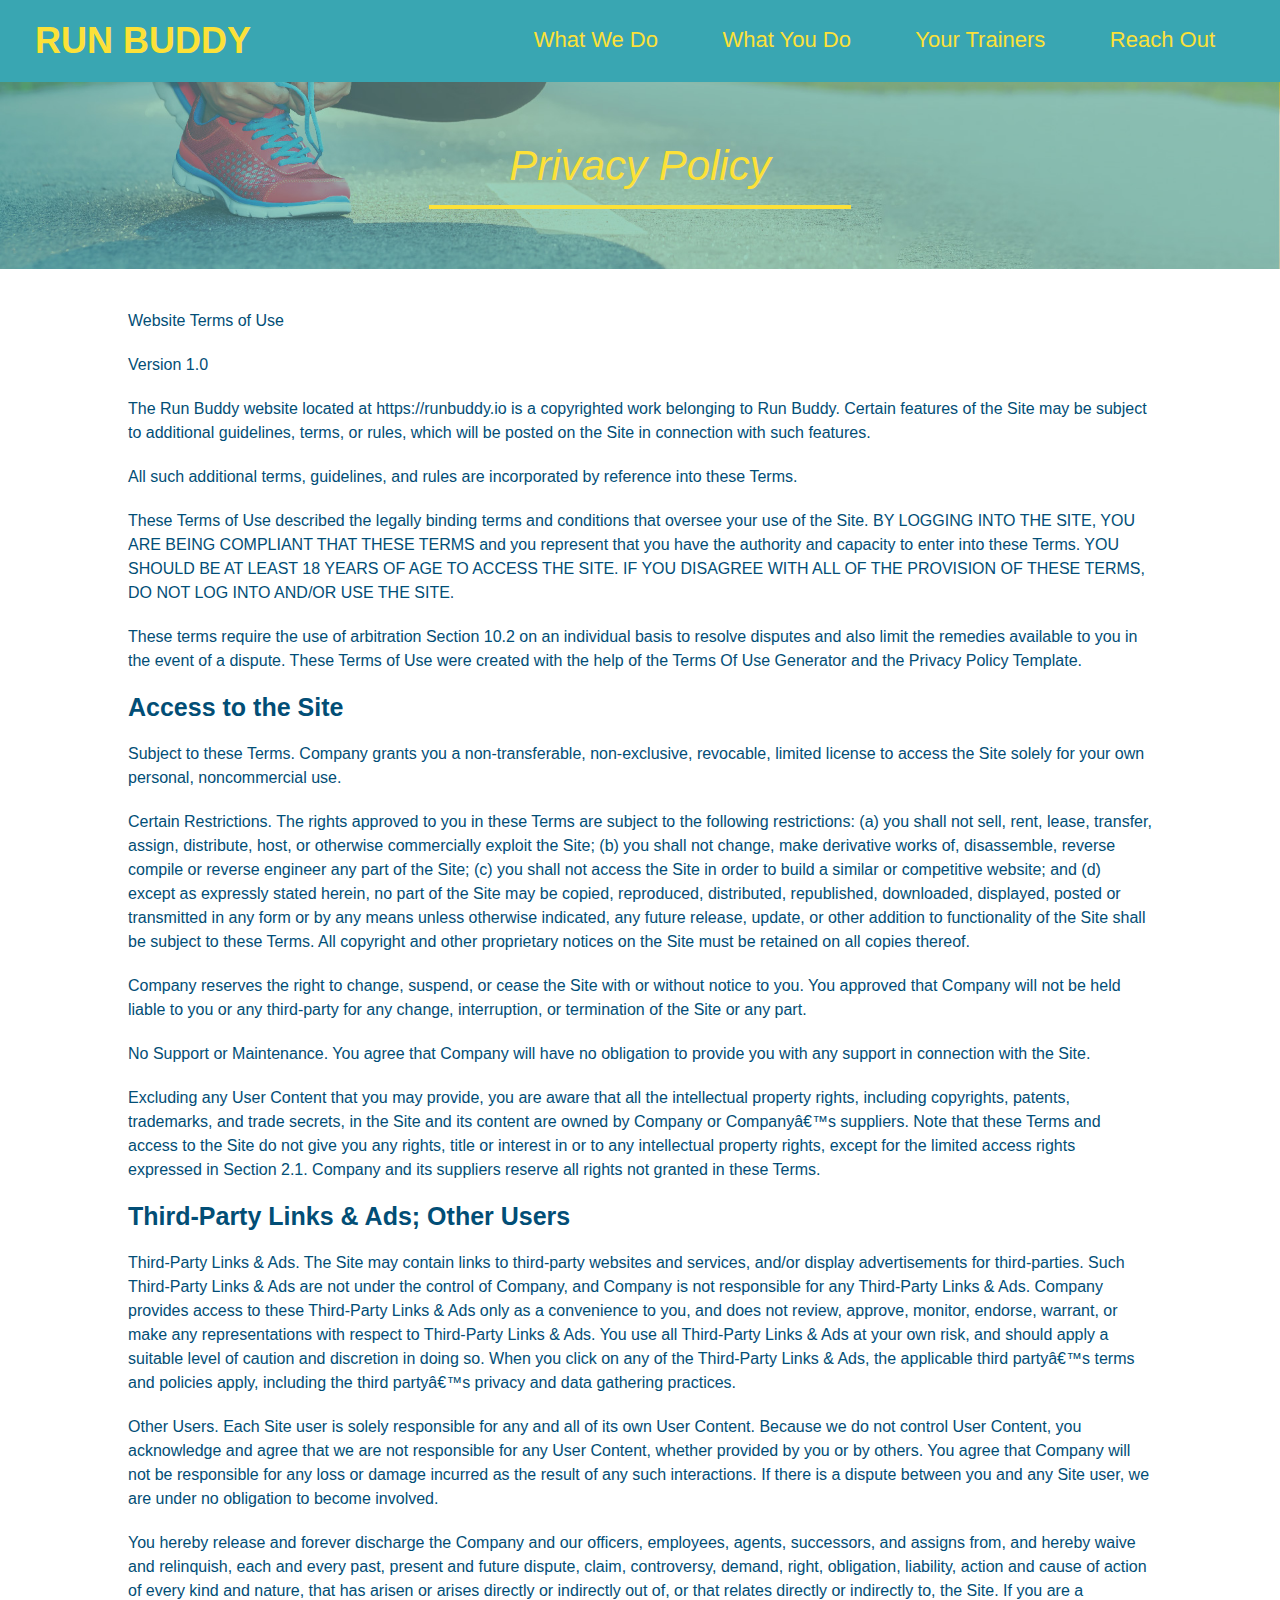
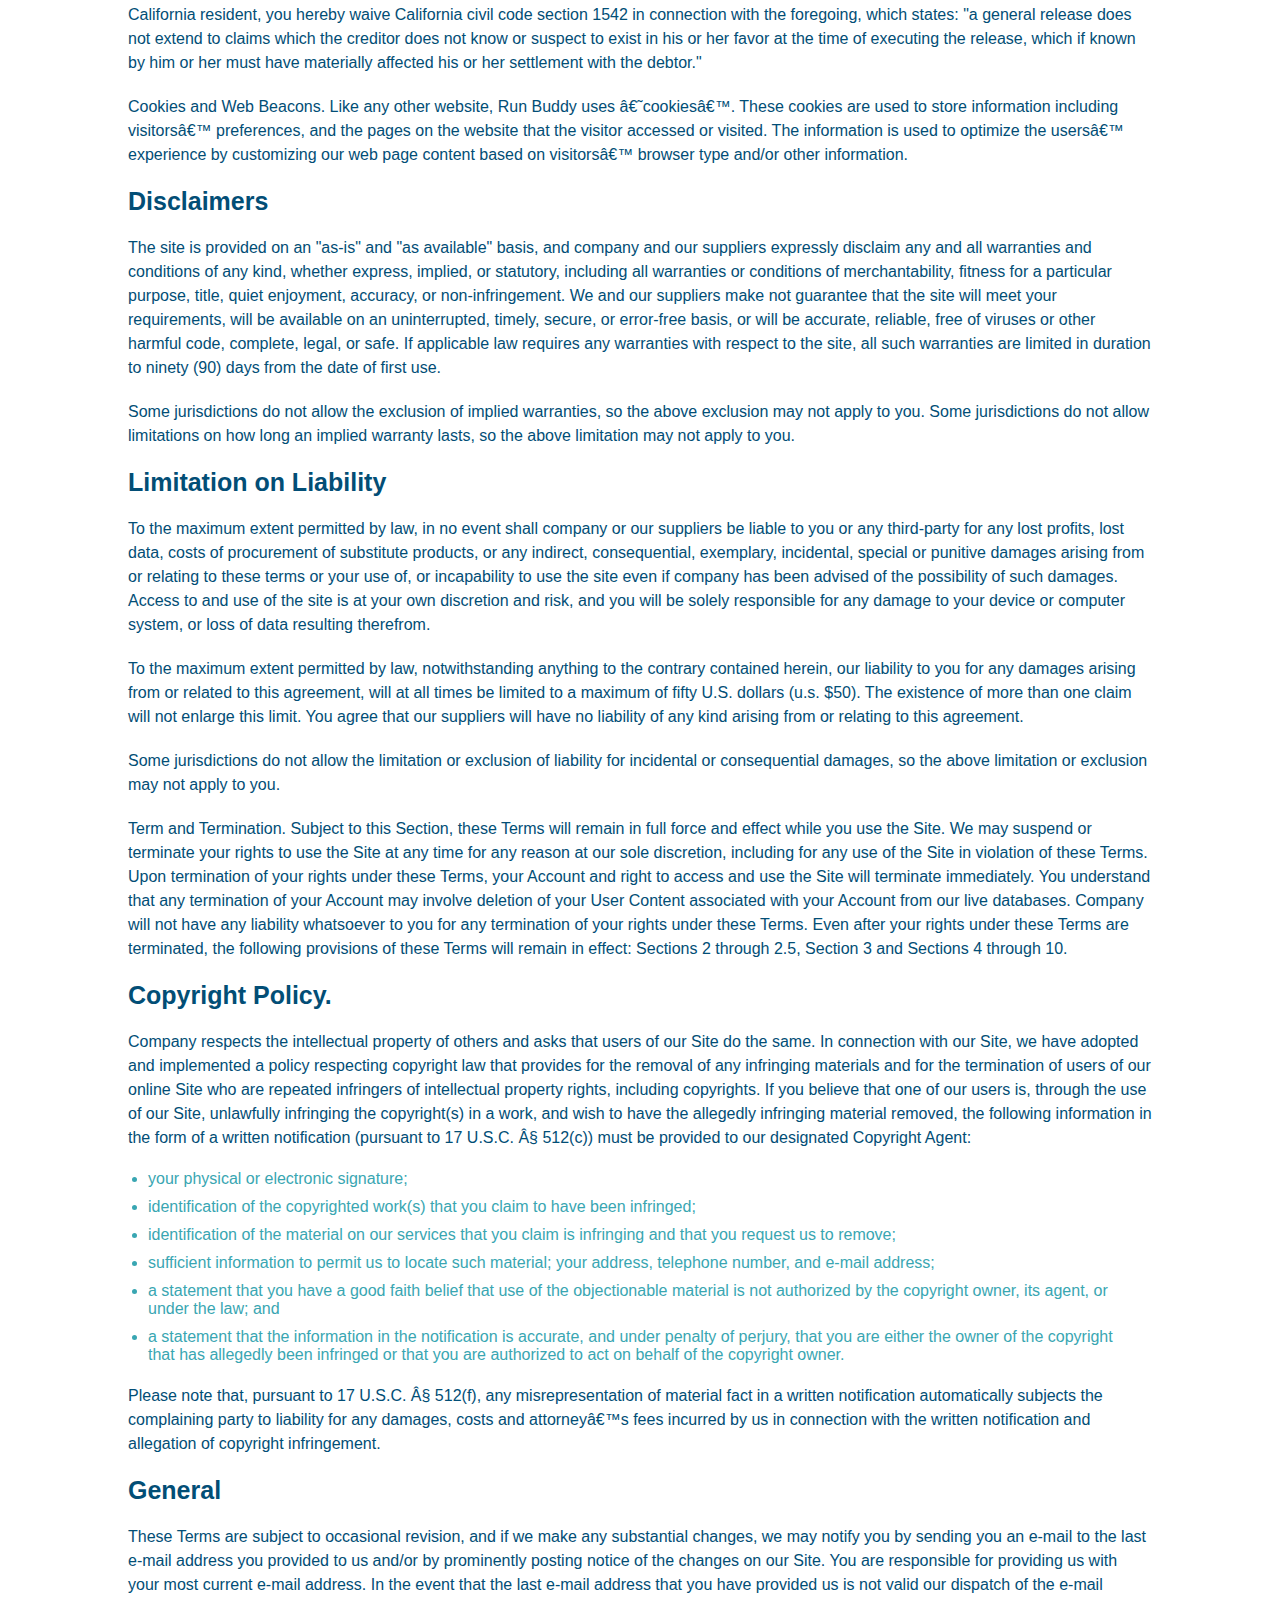
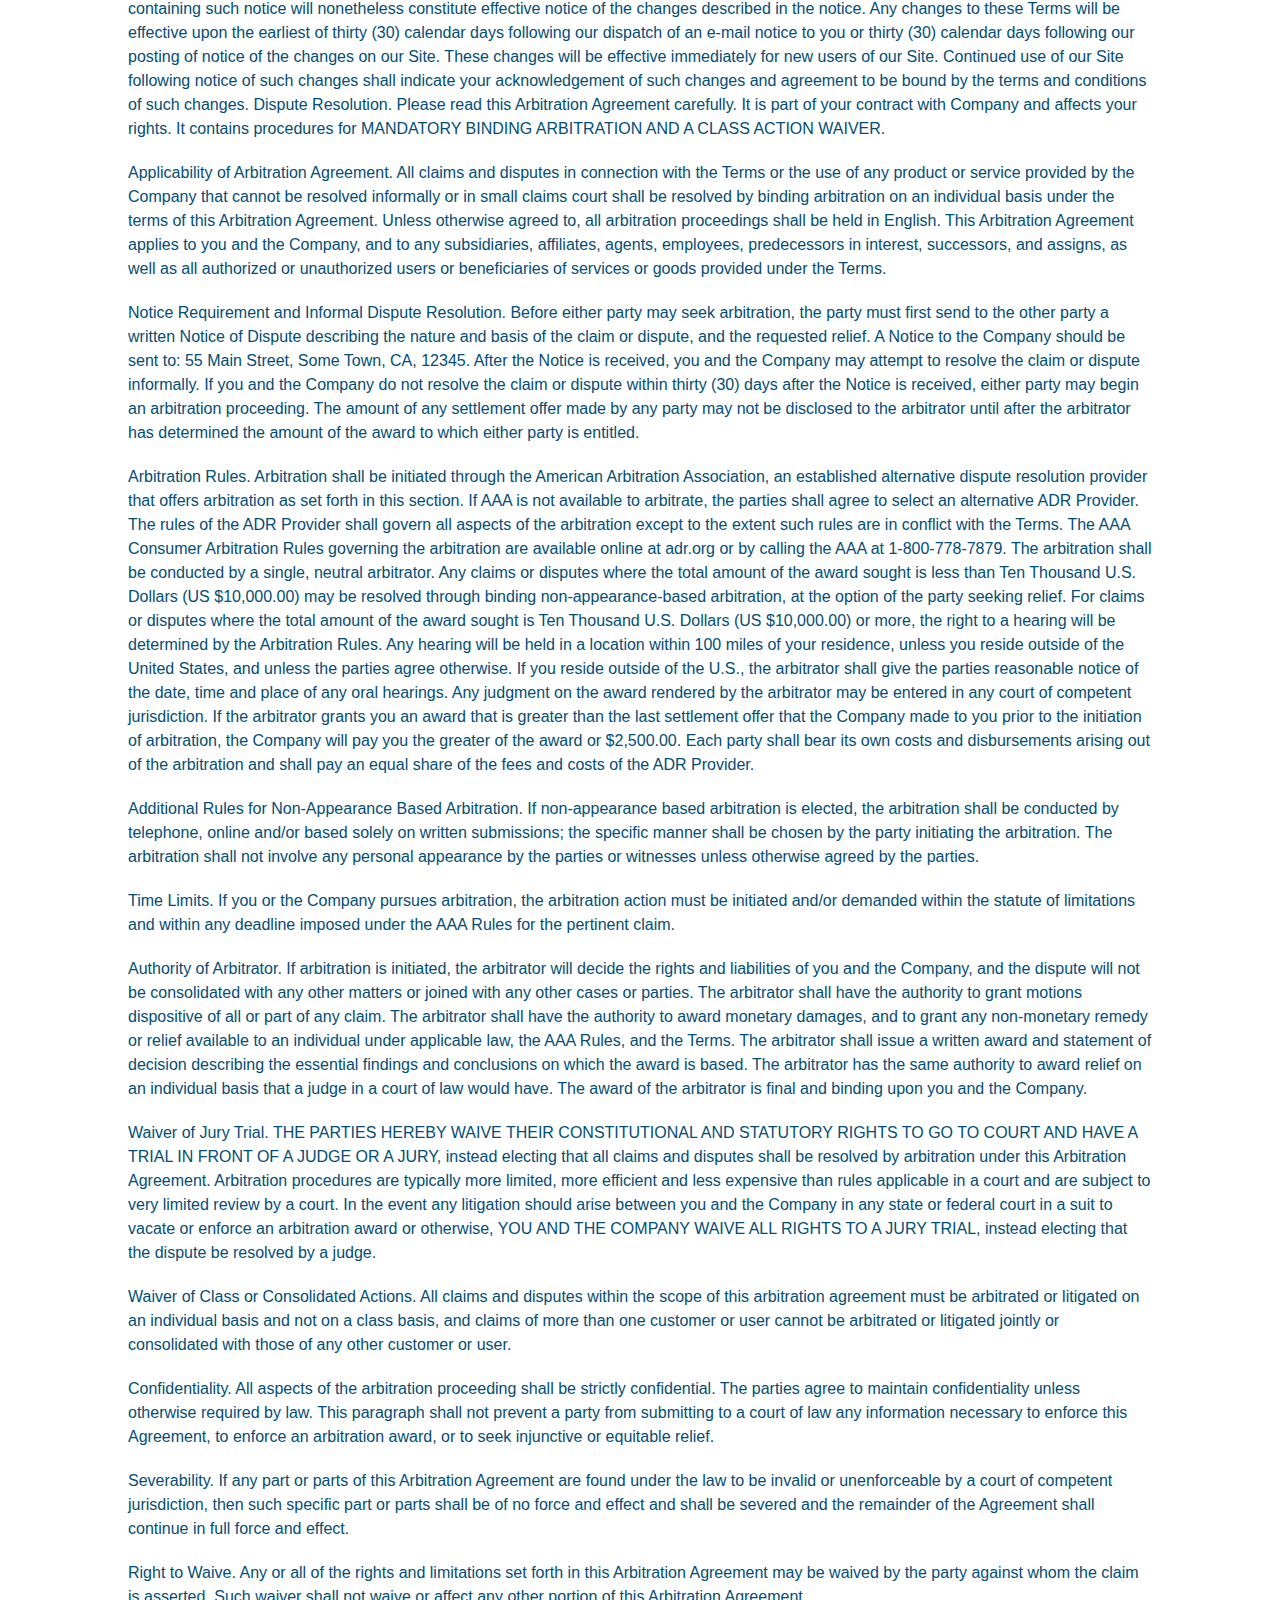
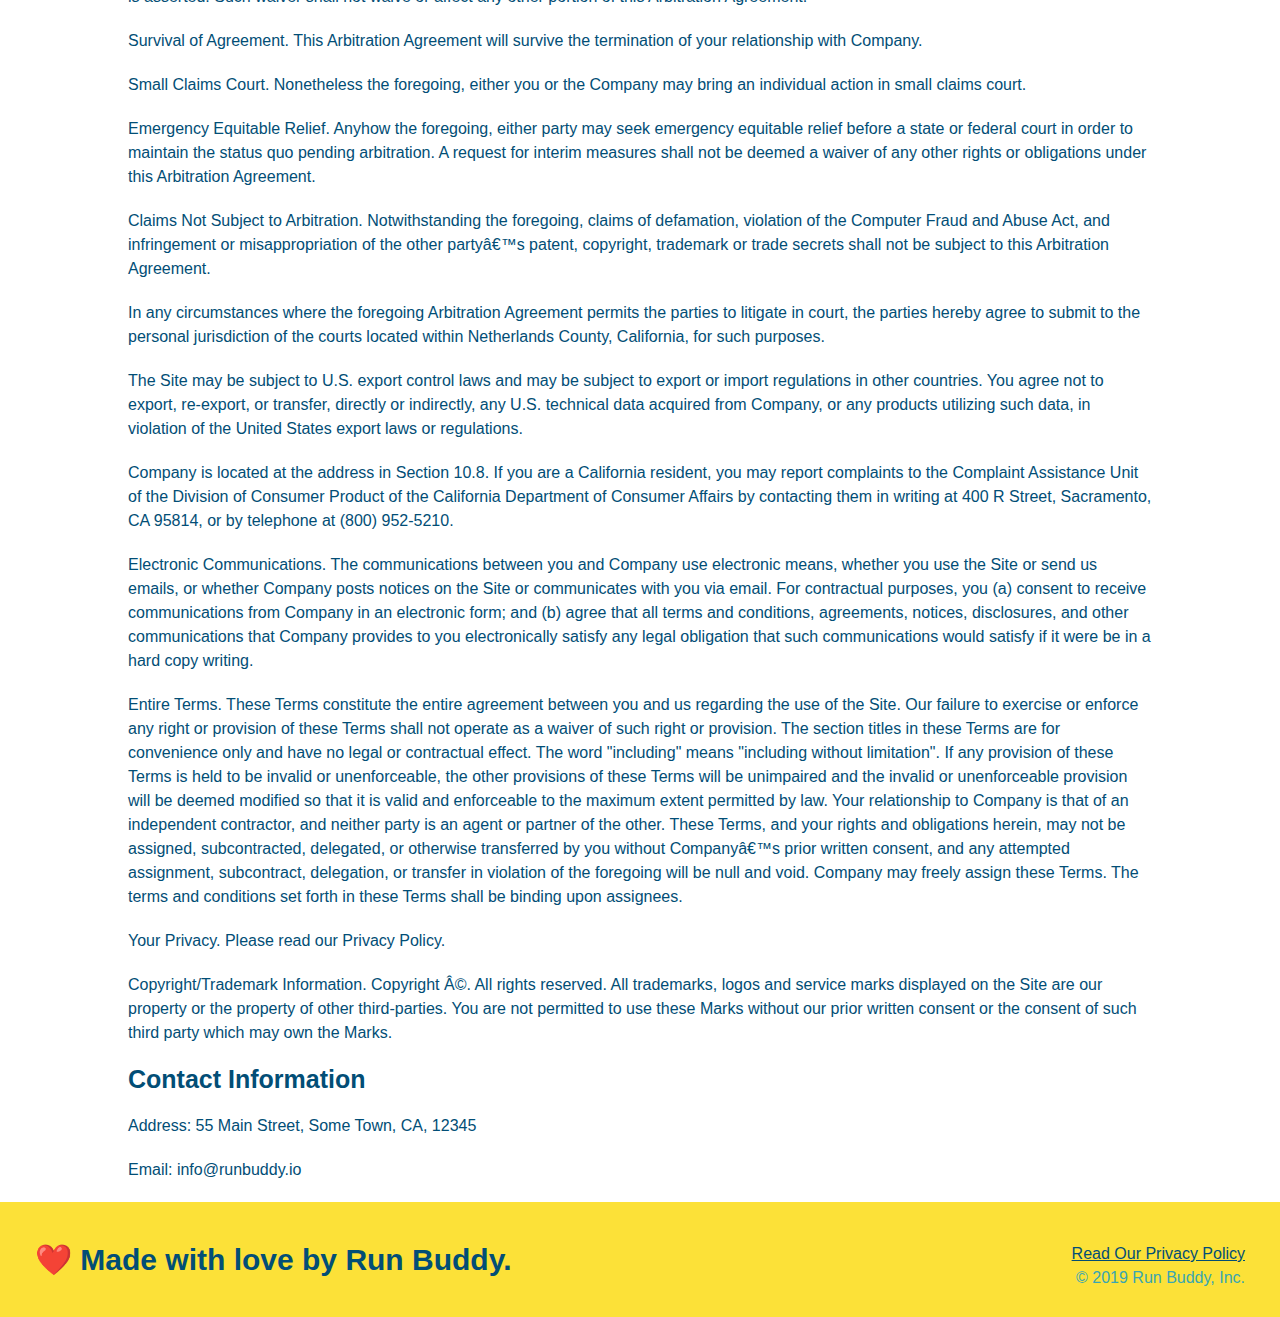
==== privacy-policy.html @ 015d14ef "privacy policy" ====
<!DOCTYPE html>
<html lang="en">
    <head>
        <meta charset="UTF-8" />

        <title>Privacy Policy - Run Buddy</title>

        <link rel="stylesheet" href="./assets/css/style.css" />

        <link rel="stylesheet" href="./assets/css/secondary-styles.css" />
    </head>
    <body>

        <header>
            <h1>
                <a href="/">RUN BUDDY</a>
            </h1>
            <nav>
                <!-- Unordered list elements -->
                <ul>
                    <!-- List item element -->
                    <li>
                        <!-- Anchor element -->
                        <a href="#what-we-do">What We Do</a>
                    </li>
                    <li>
                        <a href="#what-you-do">What You Do</a>
                    </li>
                    <li>
                        <a href="#your-trainers">Your Trainers</a>
                    </li>
                    <li>
                        <a href="#reach-out">Reach Out</a>
                    </li>
                </ul>
            </nav>
        </header>

        <section class="hero">
            <h2 class="page-title">
                Privacy Policy
            </h2>
        </section>
        <article class="secondary-content">
            <p>
                Website Terms of Use
              </p>
        
              <p>
                Version 1.0
              </p>
        
              <p>
                The Run Buddy website located at https://runbuddy.io is a copyrighted work belonging to Run Buddy. Certain
                features of the Site may be subject to additional guidelines, terms, or rules, which will be posted on the Site
                in connection with such features.
              </p>
        
              <p>
                All such additional terms, guidelines, and rules are incorporated by reference into these Terms.
              </p>
        
              <p>
                These Terms of Use described the legally binding terms and conditions that oversee your use of the Site. BY
                LOGGING INTO THE SITE, YOU ARE BEING COMPLIANT THAT THESE TERMS and you represent that you have the authority
                and capacity to enter into these Terms. YOU SHOULD BE AT LEAST 18 YEARS OF AGE TO ACCESS THE SITE. IF YOU
                DISAGREE WITH ALL OF THE PROVISION OF THESE TERMS, DO NOT LOG INTO AND/OR USE THE SITE.
              </p>
        
              <p>
                These terms require the use of arbitration Section 10.2 on an individual basis to resolve disputes and also
                limit the remedies available to you in the event of a dispute. These Terms of Use were created with the help of
                the Terms Of Use Generator and the Privacy Policy Template.
              </p>
        
              <h3>
                Access to the Site
              </h3>
        
              <p>
                Subject to these Terms. Company grants you a non-transferable, non-exclusive, revocable, limited license to
                access the Site solely for your own personal, noncommercial use.
              </p>
        
              <p>
                Certain Restrictions. The rights approved to you in these Terms are subject to the following restrictions: (a)
                you shall not sell, rent, lease, transfer, assign, distribute, host, or otherwise commercially exploit the Site;
                (b) you shall not change, make derivative works of, disassemble, reverse compile or reverse engineer any part of
                the Site; (c) you shall not access the Site in order to build a similar or competitive website; and (d) except
                as expressly stated herein, no part of the Site may be copied, reproduced, distributed, republished, downloaded,
                displayed, posted or transmitted in any form or by any means unless otherwise indicated, any future release,
                update, or other addition to functionality of the Site shall be subject to these Terms. All copyright and other
                proprietary notices on the Site must be retained on all copies thereof.
              </p>
        
              <p>
                Company reserves the right to change, suspend, or cease the Site with or without notice to you. You approved
                that Company will not be held liable to you or any third-party for any change, interruption, or termination of
                the Site or any part.
              </p>
        
              <p>
                No Support or Maintenance. You agree that Company will have no obligation to provide you with any support in
                connection with the Site.
              </p>
        
              <p>
                Excluding any User Content that you may provide, you are aware that all the intellectual property rights,
                including copyrights, patents, trademarks, and trade secrets, in the Site and its content are owned by Company
                or Companyâ€™s suppliers. Note that these Terms and access to the Site do not give you any rights, title or
                interest in or to any intellectual property rights, except for the limited access rights expressed in Section
                2.1. Company and its suppliers reserve all rights not granted in these Terms.
              </p>
        
              <h3>
                Third-Party Links & Ads; Other Users
              </h3>
        
              <p>
                Third-Party Links & Ads. The Site may contain links to third-party websites and services, and/or display
                advertisements for third-parties. Such Third-Party Links & Ads are not under the control of Company, and Company
                is not responsible for any Third-Party Links & Ads. Company provides access to these Third-Party Links & Ads
                only as a convenience to you, and does not review, approve, monitor, endorse, warrant, or make any
                representations with respect to Third-Party Links & Ads. You use all Third-Party Links & Ads at your own risk,
                and should apply a suitable level of caution and discretion in doing so. When you click on any of the
                Third-Party Links & Ads, the applicable third partyâ€™s terms and policies apply, including the third partyâ€™s
                privacy and data gathering practices.
              </p>
        
              <p>
                Other Users. Each Site user is solely responsible for any and all of its own User Content. Because we do not
                control User Content, you acknowledge and agree that we are not responsible for any User Content, whether
                provided by you or by others. You agree that Company will not be responsible for any loss or damage incurred as
                the result of any such interactions. If there is a dispute between you and any Site user, we are under no
                obligation to become involved.
              </p>
        
              <p>
                You hereby release and forever discharge the Company and our officers, employees, agents, successors, and
                assigns from, and hereby waive and relinquish, each and every past, present and future dispute, claim,
                controversy, demand, right, obligation, liability, action and cause of action of every kind and nature, that has
                arisen or arises directly or indirectly out of, or that relates directly or indirectly to, the Site. If you are
                a California resident, you hereby waive California civil code section 1542 in connection with the foregoing,
                which states: "a general release does not extend to claims which the creditor does not know or suspect to exist
                in his or her favor at the time of executing the release, which if known by him or her must have materially
                affected his or her settlement with the debtor."
              </p>
        
              <p>
                Cookies and Web Beacons. Like any other website, Run Buddy uses â€˜cookiesâ€™. These cookies are used to store
                information including visitorsâ€™ preferences, and the pages on the website that the visitor accessed or visited.
                The information is used to optimize the usersâ€™ experience by customizing our web page content based on visitorsâ€™
                browser type and/or other information.
              </p>
        
              <h3>
                Disclaimers
              </h3>
        
              <p>
                The site is provided on an "as-is" and "as available" basis, and company and our suppliers expressly disclaim
                any and all warranties and conditions of any kind, whether express, implied, or statutory, including all
                warranties or conditions of merchantability, fitness for a particular purpose, title, quiet enjoyment, accuracy,
                or non-infringement. We and our suppliers make not guarantee that the site will meet your requirements, will be
                available on an uninterrupted, timely, secure, or error-free basis, or will be accurate, reliable, free of
                viruses or other harmful code, complete, legal, or safe. If applicable law requires any warranties with respect
                to the site, all such warranties are limited in duration to ninety (90) days from the date of first use.
              </p>
        
              <p>
                Some jurisdictions do not allow the exclusion of implied warranties, so the above exclusion may not apply to
                you. Some jurisdictions do not allow limitations on how long an implied warranty lasts, so the above limitation
                may not apply to you.
              </p>
        
              <h3>
                Limitation on Liability
              </h3>
        
              <p>
                To the maximum extent permitted by law, in no event shall company or our suppliers be liable to you or any
                third-party for any lost profits, lost data, costs of procurement of substitute products, or any indirect,
                consequential, exemplary, incidental, special or punitive damages arising from or relating to these terms or
                your use of, or incapability to use the site even if company has been advised of the possibility of such
                damages. Access to and use of the site is at your own discretion and risk, and you will be solely responsible
                for any damage to your device or computer system, or loss of data resulting therefrom.
              </p>
        
              <p>
                To the maximum extent permitted by law, notwithstanding anything to the contrary contained herein, our liability
                to you for any damages arising from or related to this agreement, will at all times be limited to a maximum of
                fifty U.S. dollars (u.s. $50). The existence of more than one claim will not enlarge this limit. You agree that
                our suppliers will have no liability of any kind arising from or relating to this agreement.
              </p>
        
              <p>
                Some jurisdictions do not allow the limitation or exclusion of liability for incidental or consequential
                damages, so the above limitation or exclusion may not apply to you.
              </p>
        
              <p>
                Term and Termination. Subject to this Section, these Terms will remain in full force and effect while you use
                the Site. We may suspend or terminate your rights to use the Site at any time for any reason at our sole
                discretion, including for any use of the Site in violation of these Terms. Upon termination of your rights under
                these Terms, your Account and right to access and use the Site will terminate immediately. You understand that
                any termination of your Account may involve deletion of your User Content associated with your Account from our
                live databases. Company will not have any liability whatsoever to you for any termination of your rights under
                these Terms. Even after your rights under these Terms are terminated, the following provisions of these Terms
                will remain in effect: Sections 2 through 2.5, Section 3 and Sections 4 through 10.
              </p>
        
              <h3>
                Copyright Policy.
              </h3>
        
              <p>
                Company respects the intellectual property of others and asks that users of our Site do the same. In connection
                with our Site, we have adopted and implemented a policy respecting copyright law that provides for the removal
                of any infringing materials and for the termination of users of our online Site who are repeated infringers of
                intellectual property rights, including copyrights. If you believe that one of our users is, through the use of
                our Site, unlawfully infringing the copyright(s) in a work, and wish to have the allegedly infringing material
                removed, the following information in the form of a written notification (pursuant to 17 U.S.C. Â§ 512(c)) must
                be provided to our designated Copyright Agent:
              </p>
        
              <ul>
                <li>
                  your physical or electronic signature;
                </li>
                <li>
                  identification of the copyrighted work(s) that you claim to have been infringed;
                </li>
                <li>
                  identification of the material on our services that you claim is infringing and that you request us to remove;
                </li>
                <li>
                  sufficient information to permit us to locate such material; your address, telephone number, and e-mail
                  address;
                </li>
                <li>
                  a statement that you have a good faith belief that use of the objectionable material is not authorized by the
                  copyright owner, its agent, or under the law; and
                </li>
                <li>
                  a statement that the information in the notification is accurate, and under penalty of perjury, that you are
                  either the owner of the copyright that has allegedly been infringed or that you are authorized to act on
                  behalf of the copyright owner.
                </li>
              </ul>
        
              <p>
                Please note that, pursuant to 17 U.S.C. Â§ 512(f), any misrepresentation of material fact in a written
                notification automatically subjects the complaining party to liability for any damages, costs and attorneyâ€™s
                fees incurred by us in connection with the written notification and allegation of copyright infringement.
              </p>
        
              <h3>
                General
              </h3>
        
              <p>
                These Terms are subject to occasional revision, and if we make any substantial changes, we may notify you by
                sending you an e-mail to the last e-mail address you provided to us and/or by prominently posting notice of the
                changes on our Site. You are responsible for providing us with your most current e-mail address. In the event
                that the last e-mail address that you have provided us is not valid our dispatch of the e-mail containing such
                notice will nonetheless constitute effective notice of the changes described in the notice. Any changes to these
                Terms will be effective upon the earliest of thirty (30) calendar days following our dispatch of an e-mail
                notice to you or thirty (30) calendar days following our posting of notice of the changes on our Site. These
                changes will be effective immediately for new users of our Site. Continued use of our Site following notice of
                such changes shall indicate your acknowledgement of such changes and agreement to be bound by the terms and
                conditions of such changes. Dispute Resolution. Please read this Arbitration Agreement carefully. It is part of
                your contract with Company and affects your rights. It contains procedures for MANDATORY BINDING ARBITRATION AND
                A CLASS ACTION WAIVER.
              </p>
        
              <p>
                Applicability of Arbitration Agreement. All claims and disputes in connection with the Terms or the use of any
                product or service provided by the Company that cannot be resolved informally or in small claims court shall be
                resolved by binding arbitration on an individual basis under the terms of this Arbitration Agreement. Unless
                otherwise agreed to, all arbitration proceedings shall be held in English. This Arbitration Agreement applies to
                you and the Company, and to any subsidiaries, affiliates, agents, employees, predecessors in interest,
                successors, and assigns, as well as all authorized or unauthorized users or beneficiaries of services or goods
                provided under the Terms.
              </p>
        
              <p>
                Notice Requirement and Informal Dispute Resolution. Before either party may seek arbitration, the party must
                first send to the other party a written Notice of Dispute describing the nature and basis of the claim or
                dispute, and the requested relief. A Notice to the Company should be sent to: 55 Main Street, Some Town, CA,
                12345. After the Notice is received, you and the Company may attempt to resolve the claim or dispute informally.
                If you and the Company do not resolve the claim or dispute within thirty (30) days after the Notice is received,
                either party may begin an arbitration proceeding. The amount of any settlement offer made by any party may not
                be disclosed to the arbitrator until after the arbitrator has determined the amount of the award to which either
                party is entitled.
              </p>
        
              <p>
                Arbitration Rules. Arbitration shall be initiated through the American Arbitration Association, an established
                alternative dispute resolution provider that offers arbitration as set forth in this section. If AAA is not
                available to arbitrate, the parties shall agree to select an alternative ADR Provider. The rules of the ADR
                Provider shall govern all aspects of the arbitration except to the extent such rules are in conflict with the
                Terms. The AAA Consumer Arbitration Rules governing the arbitration are available online at adr.org or by
                calling the AAA at 1-800-778-7879. The arbitration shall be conducted by a single, neutral arbitrator. Any
                claims or disputes where the total amount of the award sought is less than Ten Thousand U.S. Dollars (US
                $10,000.00) may be resolved through binding non-appearance-based arbitration, at the option of the party seeking
                relief. For claims or disputes where the total amount of the award sought is Ten Thousand U.S. Dollars (US
                $10,000.00) or more, the right to a hearing will be determined by the Arbitration Rules. Any hearing will be
                held in a location within 100 miles of your residence, unless you reside outside of the United States, and
                unless the parties agree otherwise. If you reside outside of the U.S., the arbitrator shall give the parties
                reasonable notice of the date, time and place of any oral hearings. Any judgment on the award rendered by the
                arbitrator may be entered in any court of competent jurisdiction. If the arbitrator grants you an award that is
                greater than the last settlement offer that the Company made to you prior to the initiation of arbitration, the
                Company will pay you the greater of the award or $2,500.00. Each party shall bear its own costs and
                disbursements arising out of the arbitration and shall pay an equal share of the fees and costs of the ADR
                Provider.
              </p>
        
              <p>
                Additional Rules for Non-Appearance Based Arbitration. If non-appearance based arbitration is elected, the
                arbitration shall be conducted by telephone, online and/or based solely on written submissions; the specific
                manner shall be chosen by the party initiating the arbitration. The arbitration shall not involve any personal
                appearance by the parties or witnesses unless otherwise agreed by the parties.
              </p>
        
              <p>
                Time Limits. If you or the Company pursues arbitration, the arbitration action must be initiated and/or demanded
                within the statute of limitations and within any deadline imposed under the AAA Rules for the pertinent claim.
              </p>
        
              <p>
                Authority of Arbitrator. If arbitration is initiated, the arbitrator will decide the rights and liabilities of
                you and the Company, and the dispute will not be consolidated with any other matters or joined with any other
                cases or parties. The arbitrator shall have the authority to grant motions dispositive of all or part of any
                claim. The arbitrator shall have the authority to award monetary damages, and to grant any non-monetary remedy
                or relief available to an individual under applicable law, the AAA Rules, and the Terms. The arbitrator shall
                issue a written award and statement of decision describing the essential findings and conclusions on which the
                award is based. The arbitrator has the same authority to award relief on an individual basis that a judge in a
                court of law would have. The award of the arbitrator is final and binding upon you and the Company.
              </p>
        
              <p>
                Waiver of Jury Trial. THE PARTIES HEREBY WAIVE THEIR CONSTITUTIONAL AND STATUTORY RIGHTS TO GO TO COURT AND HAVE
                A TRIAL IN FRONT OF A JUDGE OR A JURY, instead electing that all claims and disputes shall be resolved by
                arbitration under this Arbitration Agreement. Arbitration procedures are typically more limited, more efficient
                and less expensive than rules applicable in a court and are subject to very limited review by a court. In the
                event any litigation should arise between you and the Company in any state or federal court in a suit to vacate
                or enforce an arbitration award or otherwise, YOU AND THE COMPANY WAIVE ALL RIGHTS TO A JURY TRIAL, instead
                electing that the dispute be resolved by a judge.
              </p>
        
              <p>
                Waiver of Class or Consolidated Actions. All claims and disputes within the scope of this arbitration agreement
                must be arbitrated or litigated on an individual basis and not on a class basis, and claims of more than one
                customer or user cannot be arbitrated or litigated jointly or consolidated with those of any other customer or
                user.
              </p>
        
              <p>
                Confidentiality. All aspects of the arbitration proceeding shall be strictly confidential. The parties agree to
                maintain confidentiality unless otherwise required by law. This paragraph shall not prevent a party from
                submitting to a court of law any information necessary to enforce this Agreement, to enforce an arbitration
                award, or to seek injunctive or equitable relief.
              </p>
        
              <p>
                Severability. If any part or parts of this Arbitration Agreement are found under the law to be invalid or
                unenforceable by a court of competent jurisdiction, then such specific part or parts shall be of no force and
                effect and shall be severed and the remainder of the Agreement shall continue in full force and effect.
              </p>
        
              <p>
                Right to Waive. Any or all of the rights and limitations set forth in this Arbitration Agreement may be waived
                by the party against whom the claim is asserted. Such waiver shall not waive or affect any other portion of this
                Arbitration Agreement.
              </p>
        
              <p>
                Survival of Agreement. This Arbitration Agreement will survive the termination of your relationship with
                Company.
              </p>
        
              <p>
                Small Claims Court. Nonetheless the foregoing, either you or the Company may bring an individual action in small
                claims court.
              </p>
        
              <p>
                Emergency Equitable Relief. Anyhow the foregoing, either party may seek emergency equitable relief before a
                state or federal court in order to maintain the status quo pending arbitration. A request for interim measures
                shall not be deemed a waiver of any other rights or obligations under this Arbitration Agreement.
              </p>
        
              <p>
                Claims Not Subject to Arbitration. Notwithstanding the foregoing, claims of defamation, violation of the
                Computer Fraud and Abuse Act, and infringement or misappropriation of the other partyâ€™s patent, copyright,
                trademark or trade secrets shall not be subject to this Arbitration Agreement.
              </p>
        
              <p>
                In any circumstances where the foregoing Arbitration Agreement permits the parties to litigate in court, the
                parties hereby agree to submit to the personal jurisdiction of the courts located within Netherlands County,
                California, for such purposes.
              </p>
        
              <p>
                The Site may be subject to U.S. export control laws and may be subject to export or import regulations in other
                countries. You agree not to export, re-export, or transfer, directly or indirectly, any U.S. technical data
                acquired from Company, or any products utilizing such data, in violation of the United States export laws or
                regulations.
              </p>
        
              <p>
                Company is located at the address in Section 10.8. If you are a California resident, you may report complaints
                to the Complaint Assistance Unit of the Division of Consumer Product of the California Department of Consumer
                Affairs by contacting them in writing at 400 R Street, Sacramento, CA 95814, or by telephone at (800) 952-5210.
              </p>
        
              <p>
                Electronic Communications. The communications between you and Company use electronic means, whether you use the
                Site or send us emails, or whether Company posts notices on the Site or communicates with you via email. For
                contractual purposes, you (a) consent to receive communications from Company in an electronic form; and (b)
                agree that all terms and conditions, agreements, notices, disclosures, and other communications that Company
                provides to you electronically satisfy any legal obligation that such communications would satisfy if it were be
                in a hard copy writing.
              </p>
        
              <p>
                Entire Terms. These Terms constitute the entire agreement between you and us regarding the use of the Site. Our
                failure to exercise or enforce any right or provision of these Terms shall not operate as a waiver of such right
                or provision. The section titles in these Terms are for convenience only and have no legal or contractual
                effect. The word "including" means "including without limitation". If any provision of these Terms is held to be
                invalid or unenforceable, the other provisions of these Terms will be unimpaired and the invalid or
                unenforceable provision will be deemed modified so that it is valid and enforceable to the maximum extent
                permitted by law. Your relationship to Company is that of an independent contractor, and neither party is an
                agent or partner of the other. These Terms, and your rights and obligations herein, may not be assigned,
                subcontracted, delegated, or otherwise transferred by you without Companyâ€™s prior written consent, and any
                attempted assignment, subcontract, delegation, or transfer in violation of the foregoing will be null and void.
                Company may freely assign these Terms. The terms and conditions set forth in these Terms shall be binding upon
                assignees.
              </p>
        
              <p>
                Your Privacy. Please read our Privacy Policy.
              </p>
        
              <p>
                Copyright/Trademark Information. Copyright Â©. All rights reserved. All trademarks, logos and service marks
                displayed on the Site are our property or the property of other third-parties. You are not permitted to use
                these Marks without our prior written consent or the consent of such third party which may own the Marks.
              </p>
        
              <h3>
                Contact Information
              </h3>
        
              <p>
                Address: 55 Main Street, Some Town, CA, 12345
              </p>
        
              <p>
                Email: info@runbuddy.io
              </p>
        </article>

        <footer>
            <h2>❤️ Made with love by Run Buddy.</h2>
            
            <div>
                <a href="#">Read Our Privacy Policy</a><br />
                &copy; 2019 Run Buddy, Inc.
            </div>
        </footer>
    </body>
</html>
---- assets/css/style.css ----
* {
    margin: 0;
    padding: 0;
    box-sizing: border-box;
}

body {
    color: #39a6b2;
    font-family: Arial, Helvetica, sans-serif;
}

/* Header styles */
header {
    padding: 20px 35px;
    background-color: #39a6b2;
}

header h1 {
    font-weight: bold;
    font-size: 36px;
    color: #fce138;
    margin: 0;
    display: inline;
}

header a {
    text-decoration: none;
    color: #fce138;
}

header nav {
    float: right;
    margin: 7px 0;
}

header nav ul li {
    display: inline;
}

header nav ul li a {
    margin: 0 30px;
    font-weight: lighter;
    font-size: 22px;
}

footer {
    background: #fce138;
    width: 100%;
    padding: 40px 35px;
}

/* apply style to h2 */
footer h2 {
    display: inline;
    color: #024e76;
    font-size: 30px;
    margin: 0;
}

/* apply style to right div */
footer div {
    float: right;
    line-height: 1.5;
    text-align: right;
}

/* apply style to the a element */
footer a {
    color: #024e76;
}

/* Hero styling starts here */
.hero {
    background-image: url("../images/hero-bg.jpg");
    height: 600px;
    background-size: cover;
    background-position: center;
    position: relative;
}

.hero-form {
    background-color: #fce138;
    padding: 20px;
    width: 500px;
    color: #024e76;
    border-style: solid;
    border-width: 3px;
    border-color: #024e76;
    position: absolute;
    bottom: 120px;
    right: 140px;
}

.hero-form h3 {
    margin: 0px;
    font-size: 24px;
}

.hero-form p {
    margin: 5px 0 15px;
}

.form-input {
    border: 1px solid #024e76;
    display: block;
    padding: 7px 15px;
    font-size: 16px;
    color: #024e76;
    width: 100%;
    margin-bottom: 15px;
}

.hero-form label {
    margin: 0 5px;
}

.submit-Btn {
    background-color: #024e76;
    color: #fce138;
    border: none;
    padding: 10px 20px;
    font-size: 16px;
}
/* Hero styles stop */


.intro {
    text-align: center;
}

.intro p {
    line-height: 1.7;
    color: #39a6b2;
    width: 80%;
    font-size: 20px;
    margin: 0 auto;
}

.steps {
    text-align: center;
    background-color: #fce138;
}

.steps div {
    margin-bottom: 80px;
}

.steps img {
    width: 15%;
    margin: 10px 0;
}

.steps h3 {
    color: #024e76;
    font-size: 46px;
    margin-top: 10px;
}

.steps p {
    color: #39a6b2;
    font-size: 23px;
}

.steps span {
    font-size: 38px;
}

.section-title {
    font-size: 55px;
    color: #024e76;
    margin-bottom: 35px;
    padding: 0 100px 20px 100px;
    display: inline-block;
    border-bottom: 3px solid;
}

.primary-border {
    border-color: #fce138;
}

.secondary-border {
    border-color: #39a6b2;
}

.trainers {
    text-align: center;
}

.trainer {
    width: 900px;
    margin: 0 auto 30px auto;
    background: #024e76;
    color: #fce138;
    overflow: auto;
}

.trainer img {
    width: 35%;
    float: left;
}

.trainer-bio {
    padding: 35px;
    float: left;
    width: 65%;
}

section {
    padding: 60px;
}

.text-left {
    text-align: left;
}

.text-right {
    text-align: right;
}

.trainer-bio h3 {
    font-size: 32px;
    margin-bottom: 8px;
}

.trainer-bio h4 {
    font-weight: lighter;
    font-size: 26px;
    margin-bottom: 25px;
}

.trainer-bio p {
    font-size: 17px;
    line-height: 1.3;
}

.contact {
    text-align: center;
    background: #024e76;
}

.contact h2 {
    color: #fce138
}

.contact-info iframe {
    width: 400px;
    height: 400px;
}

.contact-info div {
    width: 410px;
    display: inline-block;
    vertical-align: top;
    text-align: left;
    margin: 30px 0 0 60px;
    color: white;
}

.contact-info h3 {
    color: #fce138;
    font-size: 32px;
}

.contact-info p, .contact-info address {
    margin: 20px 0;
    line-height: 1.5;
    font-size: 20px;
    font-style: normal;
}

.contact-info a {
    color: #fce138;
}
---- assets/css/secondary-styles.css ----
.hero {
    background-position: bottom;
    height: auto;
    text-align: center;
    margin-bottom: 40px;
}

.page-title {
    color: #fce138;
    display: inline-block;
    border-bottom: 4px solid #fce138;
    padding: 0 80px 15px 80px;
    font-weight: normal;
    font-size: 42px;
    font-style: italic;
}

.secondary-content {
    width: 80%;
    margin: auto;
    color: #024e76;
} 

.secondary-content h3 {
    font-size: 25px;
    margin: 20px 0 20px 0;
}

.secondary-content p {
    font-size: 16px;
    line-height: 1.5;
    margin: 20px 0 20px 0;
}

.secondary-content ul {
    margin: 15px 20px 15px 20px;
}

.secondary-content li {
    color: #39a6b2;
    margin: 10px 0 10px 0;
}
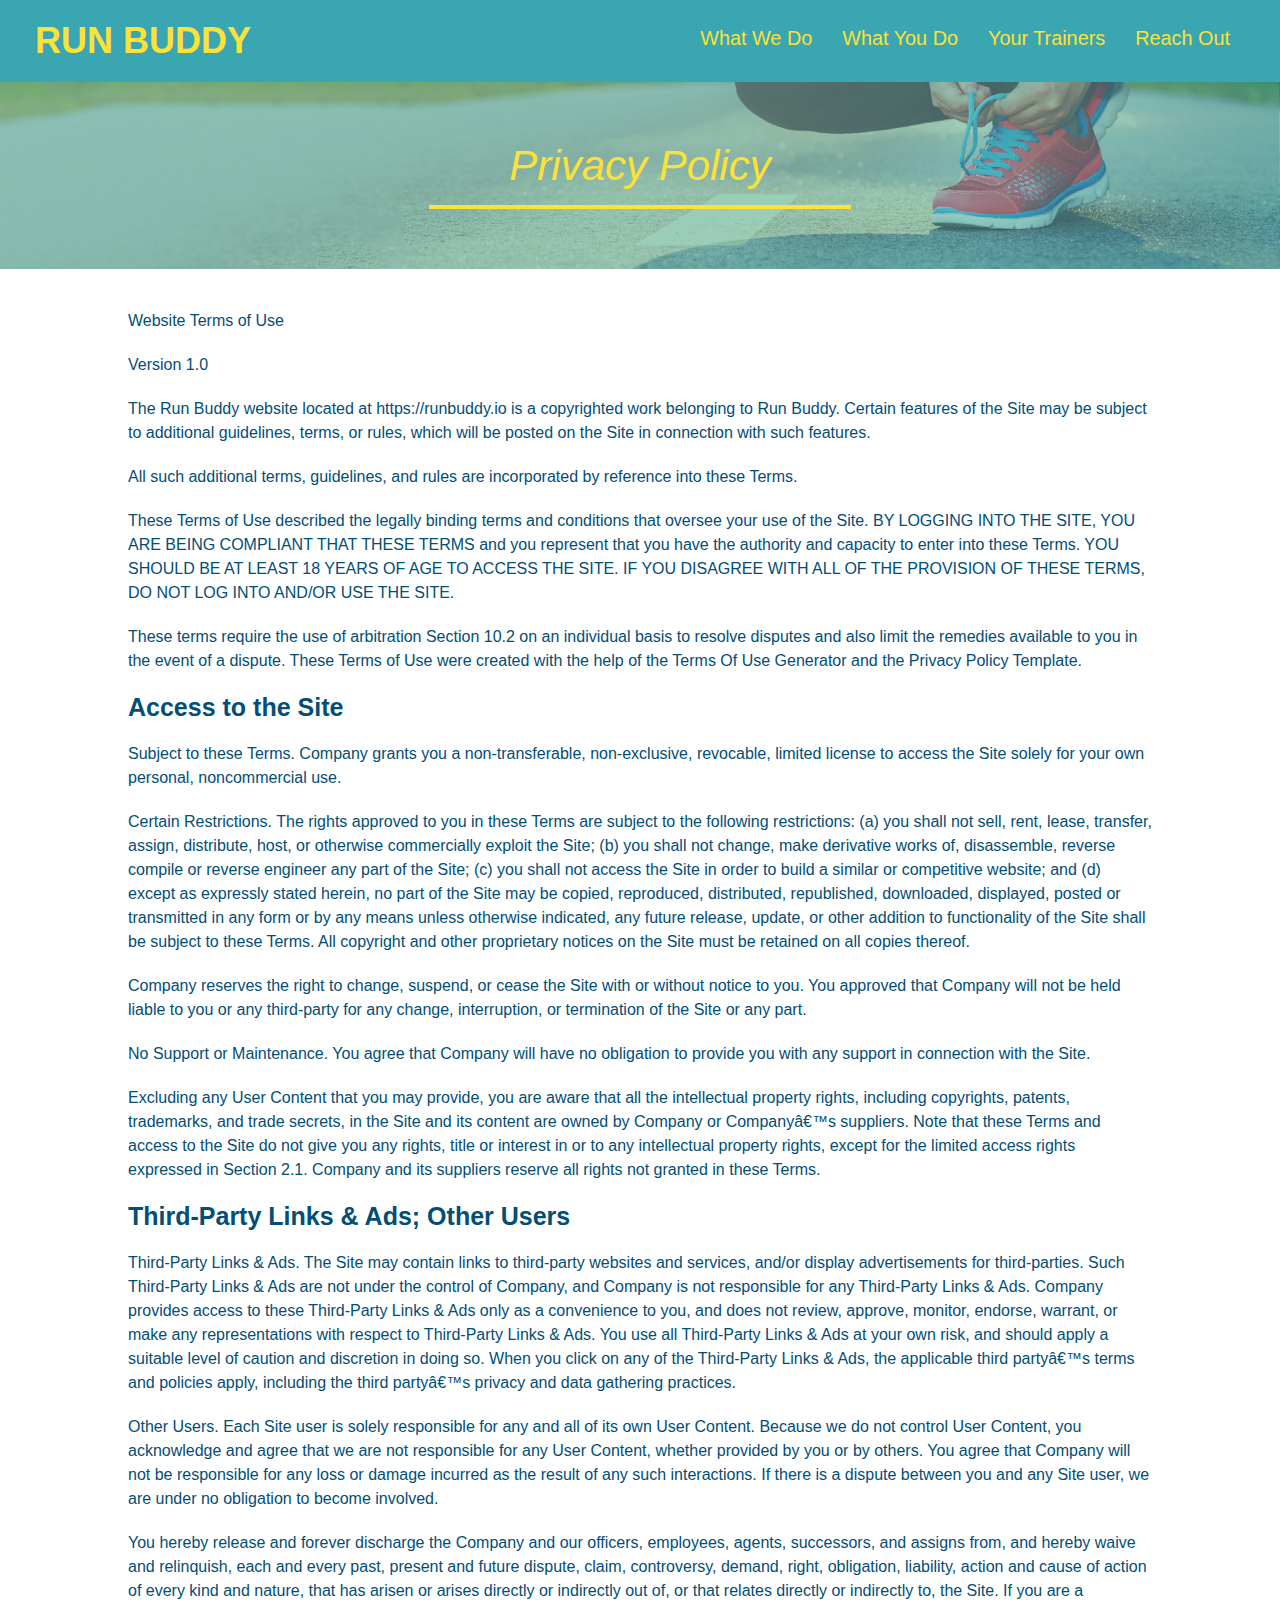
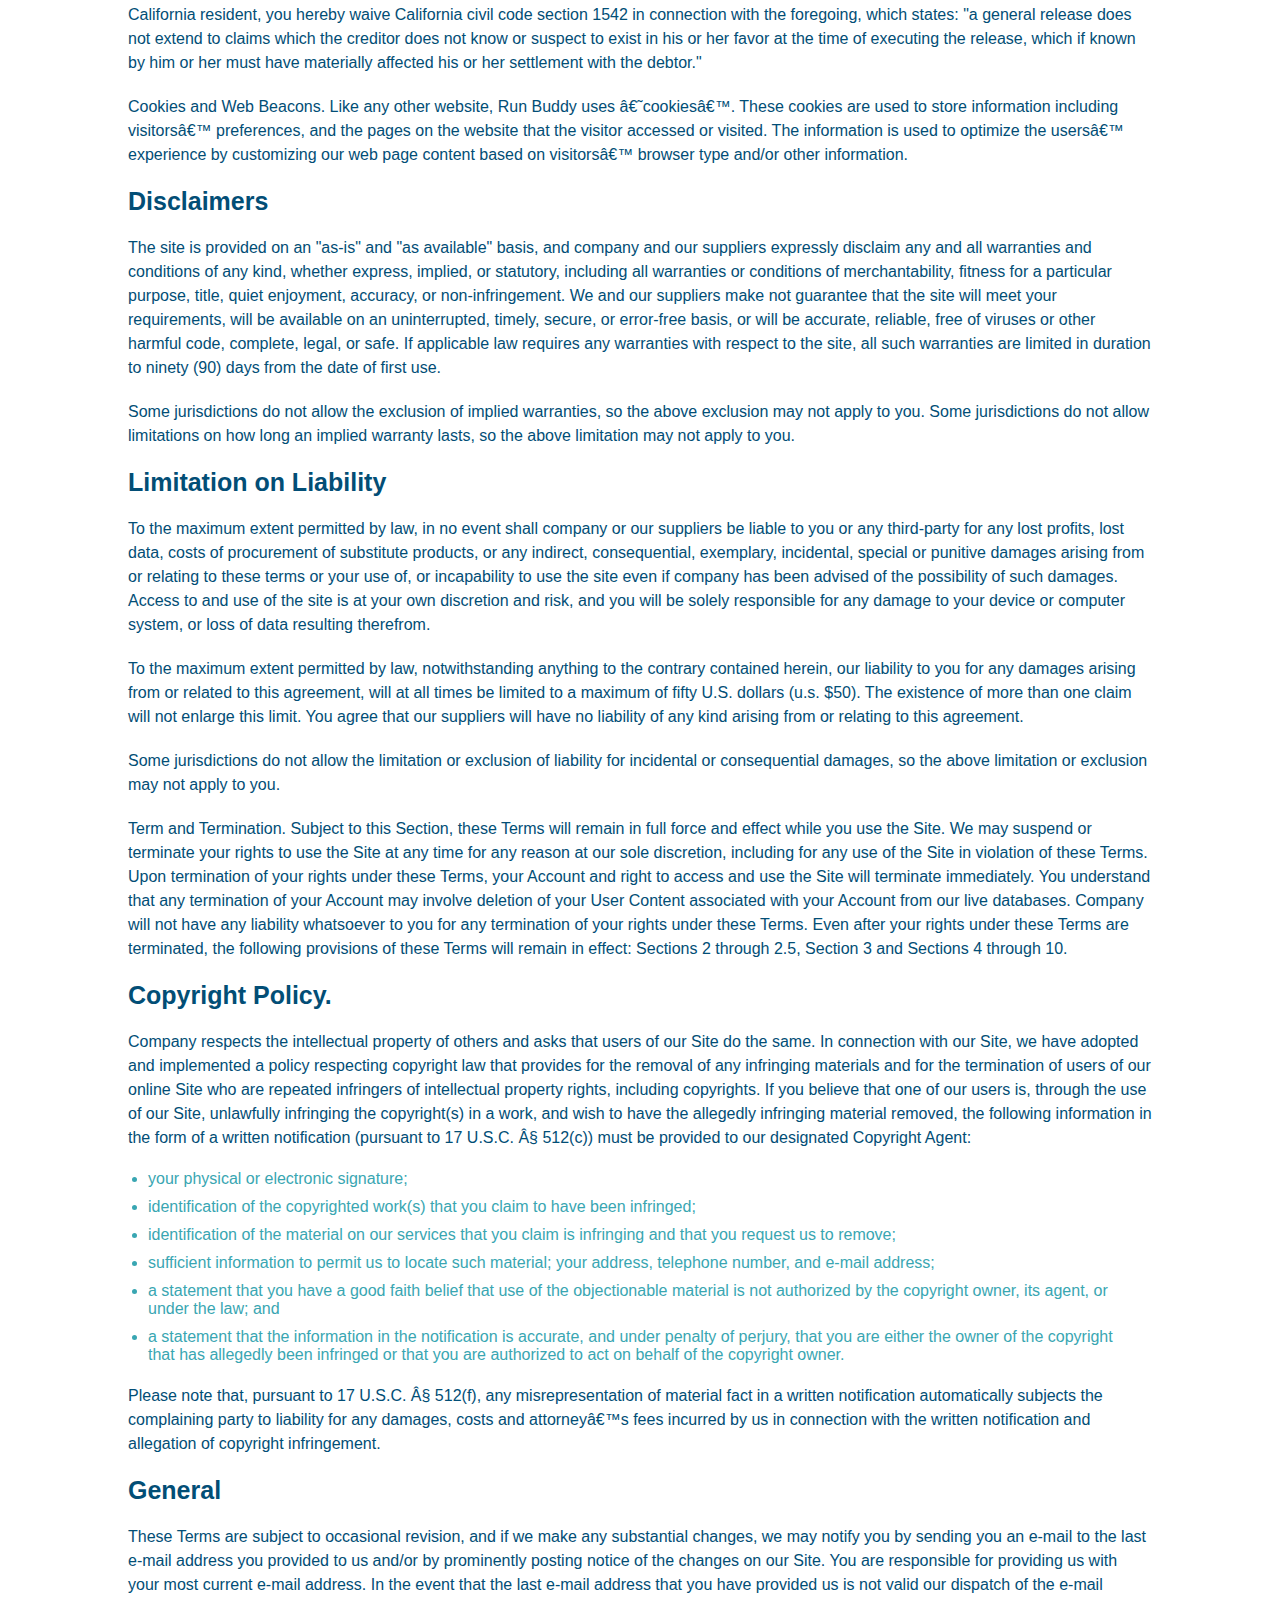
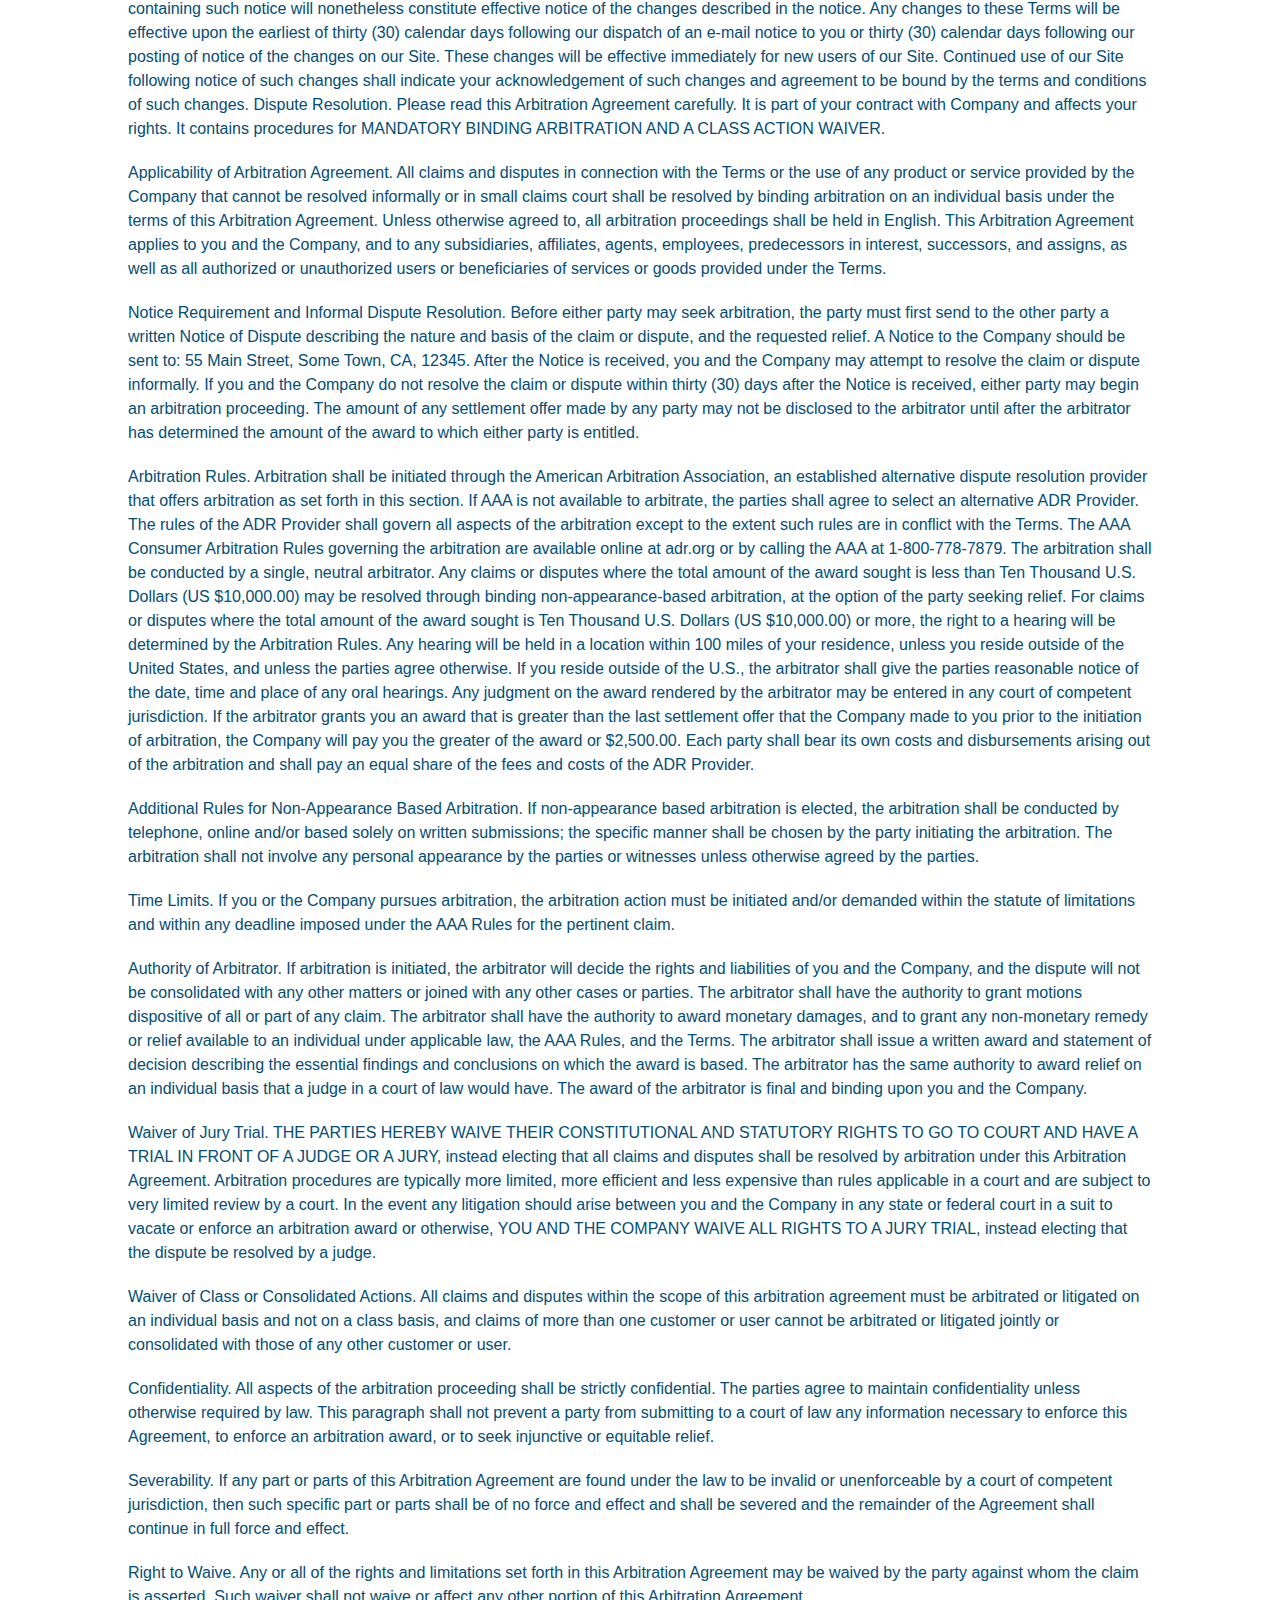
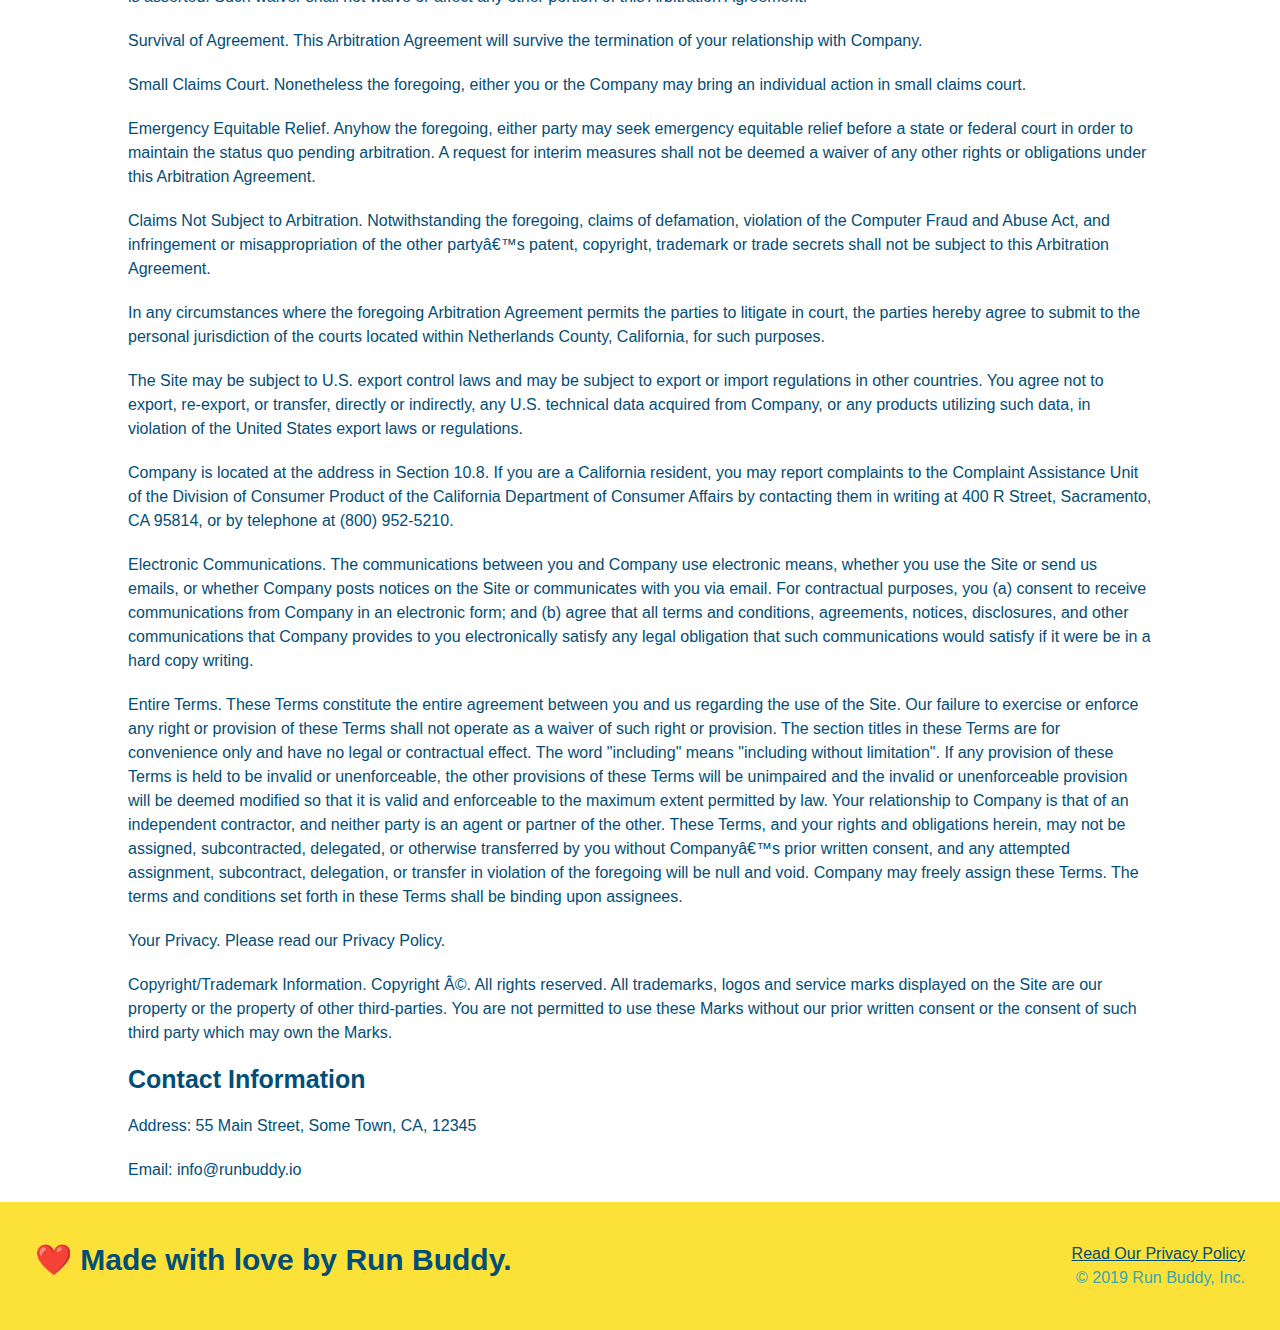
==== commit 33065f65: "made it phone and tablet ready" ====
--- a/privacy-policy.html
+++ b/privacy-policy.html
@@ -8,6 +8,8 @@
         <link rel="stylesheet" href="./assets/css/style.css" />
 
         <link rel="stylesheet" href="./assets/css/secondary-styles.css" />
+
+        <meta name="viewport" content="width=device-width, initial-scale=1.0" />
     </head>
     <body>
 
--- a/assets/css/style.css
+++ b/assets/css/style.css
@@ -13,6 +13,9 @@
 header {
     padding: 20px 35px;
     background-color: #39a6b2;
+    display: flex;
+    justify-content: space-between;
+    flex-wrap: wrap;
 }
 
 header h1 {
@@ -20,7 +23,6 @@
     font-size: 36px;
     color: #fce138;
     margin: 0;
-    display: inline;
 }
 
 header a {
@@ -29,29 +31,34 @@
 }
 
 header nav {
-    float: right;
     margin: 7px 0;
 }
 
-header nav ul li {
-    display: inline;
+header nav ul {
+    display: flex;
+    flex-wrap: wrap;
+    justify-content: space-between;
+    align-items: center;
+    list-style: none;
 }
 
 header nav ul li a {
-    margin: 0 30px;
+    padding: 10px 15px;
     font-weight: lighter;
-    font-size: 22px;
+    font-size: 1.55vw;
 }
 
 footer {
     background: #fce138;
     width: 100%;
     padding: 40px 35px;
+    display: flex;
+    justify-content: space-between;
+    flex-wrap: wrap;
 }
 
 /* apply style to h2 */
 footer h2 {
-    display: inline;
     color: #024e76;
     font-size: 30px;
     margin: 0;
@@ -59,7 +66,6 @@
 
 /* apply style to right div */
 footer div {
-    float: right;
     line-height: 1.5;
     text-align: right;
 }
@@ -72,23 +78,23 @@
 /* Hero styling starts here */
 .hero {
     background-image: url("../images/hero-bg.jpg");
-    height: 600px;
     background-size: cover;
     background-position: center;
-    position: relative;
+    display: flex;
+    justify-content: center;
+    flex-wrap: wrap;
+    align-items: flex-start;
 }
 
 .hero-form {
     background-color: #fce138;
     padding: 20px;
-    width: 500px;
     color: #024e76;
     border-style: solid;
     border-width: 3px;
     border-color: #024e76;
-    position: absolute;
-    bottom: 120px;
-    right: 140px;
+    width: 40%;
+    margin: 3.5%;
 }
 
 .hero-form h3 {
@@ -98,6 +104,21 @@
 
 .hero-form p {
     margin: 5px 0 15px;
+}
+
+.hero-cta {
+    width: 35%;
+    text-align: right;
+    margin: 3.5%;
+    color: #fff;
+    font-size: 18px;
+    line-height: 1.2;
+}
+
+.hero-cta h2 {
+    font-style: italic;
+    font-size: 55px;
+    color: #fce138;
 }
 
 .form-input {
@@ -122,11 +143,6 @@
     font-size: 16px;
 }
 /* Hero styles stop */
-
-
-.intro {
-    text-align: center;
-}
 
 .intro p {
     line-height: 1.7;
@@ -134,44 +150,69 @@
     width: 80%;
     font-size: 20px;
     margin: 0 auto;
+    text-align: center;
+}
+
+.step {
+    margin: 50px auto;
+    padding-bottom: 50px;
+    width: 80%;
+    border-bottom: 1px solid #39a6b2;
+    display: flex;
+    flex-wrap: wrap;
+    align-items: center;
+    justify-content: space-between;
 }
 
 .steps {
+    background-color: #fce138;
+}
+
+.step h3 {
+    color: #024e76;
+    font-size: 46px;
+    flex: 1 30%;
+}
+
+.step-info {
+    flex: 2 70%;
+    display: flex;
+    flex-wrap: wrap;
+    align-items: center;
+}
+
+.step-img {
+    flex: 1 12%;
+    margin-right: 20px;
+}
+
+.step-img img {
+    max-width: 100%;
+}
+
+.step-text {
+    flex: 12;
+}
+
+.step-text p {
+    color: #39a6b2;
+    font-size: 18px;
+}
+
+.step-text h4 {
+    font-size: 26px;
+    line-height: 1.5;
+    color: #024e76;
+}
+
+.section-title {
+    font-size: 48px;
+    color: #024e76;
+    border-bottom: 3px solid;
+    padding: 20px;
     text-align: center;
-    background-color: #fce138;
-}
-
-.steps div {
-    margin-bottom: 80px;
-}
-
-.steps img {
-    width: 15%;
-    margin: 10px 0;
-}
-
-.steps h3 {
-    color: #024e76;
-    font-size: 46px;
-    margin-top: 10px;
-}
-
-.steps p {
-    color: #39a6b2;
-    font-size: 23px;
-}
-
-.steps span {
-    font-size: 38px;
-}
-
-.section-title {
-    font-size: 55px;
-    color: #024e76;
-    margin-bottom: 35px;
-    padding: 0 100px 20px 100px;
-    display: inline-block;
-    border-bottom: 3px solid;
+    margin: 0 auto 35px auto;
+    width: 50%;
 }
 
 .primary-border {
@@ -183,26 +224,27 @@
 }
 
 .trainers {
-    text-align: center;
+    width: 100%;
+    margin: 0 auto;
+    display: flex;
+    flex-wrap: wrap;
+    justify-content: space-around;
 }
 
 .trainer {
-    width: 900px;
     margin: 0 auto 30px auto;
     background: #024e76;
     color: #fce138;
-    overflow: auto;
+    flex: 1;
 }
 
 .trainer img {
-    width: 35%;
-    float: left;
+    width: 100%;
 }
 
 .trainer-bio {
-    padding: 35px;
-    float: left;
-    width: 65%;
+    padding: 25px;
+    line-height: 1.3;
 }
 
 section {
@@ -218,23 +260,20 @@
 }
 
 .trainer-bio h3 {
-    font-size: 32px;
-    margin-bottom: 8px;
+    font-size: 28px;
 }
 
 .trainer-bio h4 {
     font-weight: lighter;
-    font-size: 26px;
-    margin-bottom: 25px;
+    font-size: 22px;
+    margin-bottom: 15px;
 }
 
 .trainer-bio p {
-    font-size: 17px;
-    line-height: 1.3;
+    font-size: 17px; 
 }
 
 .contact {
-    text-align: center;
     background: #024e76;
 }
 
@@ -242,17 +281,17 @@
     color: #fce138
 }
 
+.contact-info {
+    display: flex;
+    justify-content: space-between;
+    flex-wrap: wrap;
+}
+
 .contact-info iframe {
-    width: 400px;
     height: 400px;
 }
 
 .contact-info div {
-    width: 410px;
-    display: inline-block;
-    vertical-align: top;
-    text-align: left;
-    margin: 30px 0 0 60px;
     color: white;
 }
 
@@ -264,10 +303,148 @@
 .contact-info p, .contact-info address {
     margin: 20px 0;
     line-height: 1.5;
-    font-size: 20px;
+    font-size: 16px;
     font-style: normal;
 }
 
 .contact-info a {
     color: #fce138;
-}+}
+
+.flex-row {
+    display: flex;
+}
+
+.contact-info > * {
+    flex: 1;
+    margin: 15px;
+}
+
+.contact-form input, .contact-form textarea {
+    border: 1px solid #024e76;
+    display: block;
+    padding: 7px 15px;
+    font-size: 16px;
+    color: #024e76;
+    width: 100%;
+    margin-bottom: 15px;
+    margin-top: 5px;
+}
+
+.contact-form button {
+    width: 100%;
+    border: none;
+    background: #fce138;
+    color: #024e76;
+    text-align: center;
+    padding: 15px 0;
+    font-size: 16px;
+}
+
+/* MEDIA QUERY FOR SMALLER DESKTOP SCREENS AND SMALLER */
+@media screen and (max-width: 980px) {
+    header {
+        padding-bottom: 0;
+        justify-content: center;
+    }
+
+    header h1 {
+        width: 100%;
+        text-align: center;
+    }
+
+    header nav ul {
+        margin-top: 20px;
+        width: 100%;
+        justify-content: center;
+    }
+
+    header nav ul li a {
+        font-size: 20px;
+    }
+
+    footer h2, footer div {
+        text-align: center;
+        width: 100%;
+    }
+
+    .hero-cta, .hero-form {
+        width: 100%;
+    }
+
+    .hero-cta {
+        text-align: center;
+    }
+    .section-title {
+        width: 80%;
+    }
+
+    .trainer {
+        flex: 0 70%;
+    }
+
+    .contact-info iframe {
+        flex: 1 100%;
+    }
+} 
+
+/* MEDIA QUERY FOR TABLETS AND SMALLER */
+@media screen and (max-width: 768px) {
+    section {
+        padding: 30px 15px;
+    }
+
+    .step h3 {
+        flex: 1 100%;
+        text-align: center;
+    }
+
+    .step-info {
+        flex: 2 100%;
+        text-align: center;
+        justify-content: center;
+    }
+
+    .step-img {
+        flex: 0 32%;
+        margin-right: 0;
+        margin-top: 15px;
+        margin-bottom: 15px;
+    }
+
+    .step-text {
+        flex: 100%;
+    }
+}
+
+/* MEDIA QUERY FOR MOBILE PHONES AND SMALLER */
+@media screen and (max-width: 575px) {
+
+    .hero-form button {
+        width: 100%;
+    }
+
+    .section-title {
+        width: 95%;
+    }
+
+    .intro p {
+        width: 100%;
+    }
+
+    .trainer {
+        flex: 0 100%;
+    }
+
+    .contact-info {
+        text-align: center;
+    }
+
+    .contact-info > * {
+        flex: 0 100%;
+    }
+
+    .contact-form {
+        order: 3;
+    }
+}    